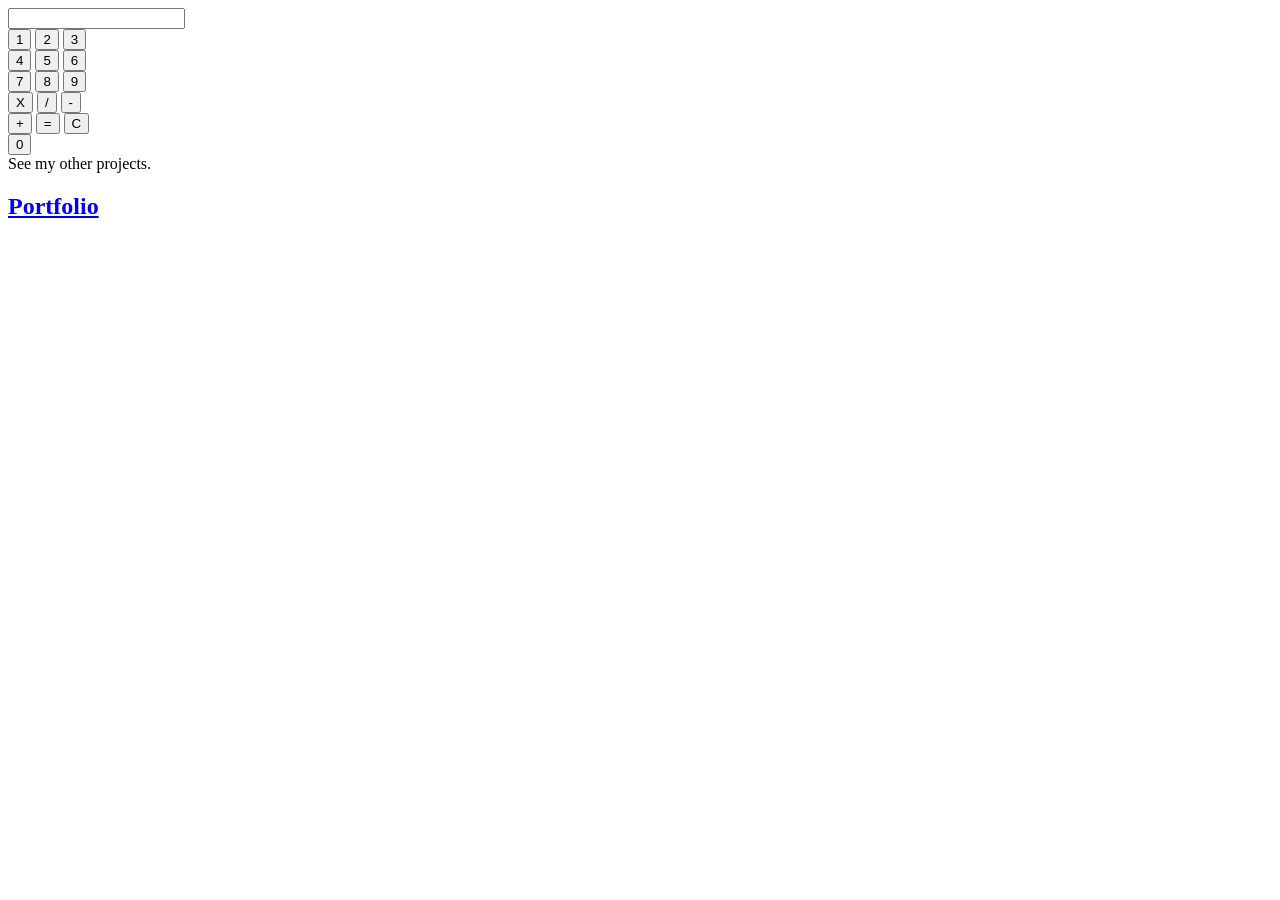
==== index.html @ fdf36ca2 "Add files via upload" ====
<!DOCTYPE html>
<html lang="en">
<head>
    <meta charset="UTF-8">
    <meta name="viewport" content="width=device-width, initial-scale=1.0">
    <title>Calculator</title>
    <link rel="stylesheet" href="./css/calculator.css">
</head>
<body>
    <input type="text" id="display">
    <br>
    <div class="button-container">
    <button onclick="appendToDisplay('1')">1</button>
    <button onclick="appendToDisplay('2')">2</button>
    <button onclick="appendToDisplay('3')">3</button>
    <br>
    <button onclick="appendToDisplay('4')">4</button>
    <button onclick="appendToDisplay('5')">5</button>
    <button onclick="appendToDisplay('6')">6</button>
    <br>
    <button onclick="appendToDisplay('7')">7</button>
    <button onclick="appendToDisplay('8')">8</button>
    <button onclick="appendToDisplay('9')">9</button>
    <br>
    <button onclick="appendToDisplay('X')">X</button>
    <button onclick="appendToDisplay('/')">/</button>
    <button onclick="appendToDisplay('-')">-</button>
    <br>
    <button onclick="appendToDisplay('+')">+</button>
    <button onclick="calculate()">=</button>
    <button onclick="clearDisplay()">C</button>
    <br>
    <button onclick="appendToDisplay('0')">0</button>
    </div>

    <script src="./javascript/calculator.js" defer> </script>

    <div class="portfolio-link">
        
    <footer>See my other projects.</footer>
        <h2><a href="./projects.html" target= "_blank">Portfolio</h2></a>
    </div>
    
</body>
</html>
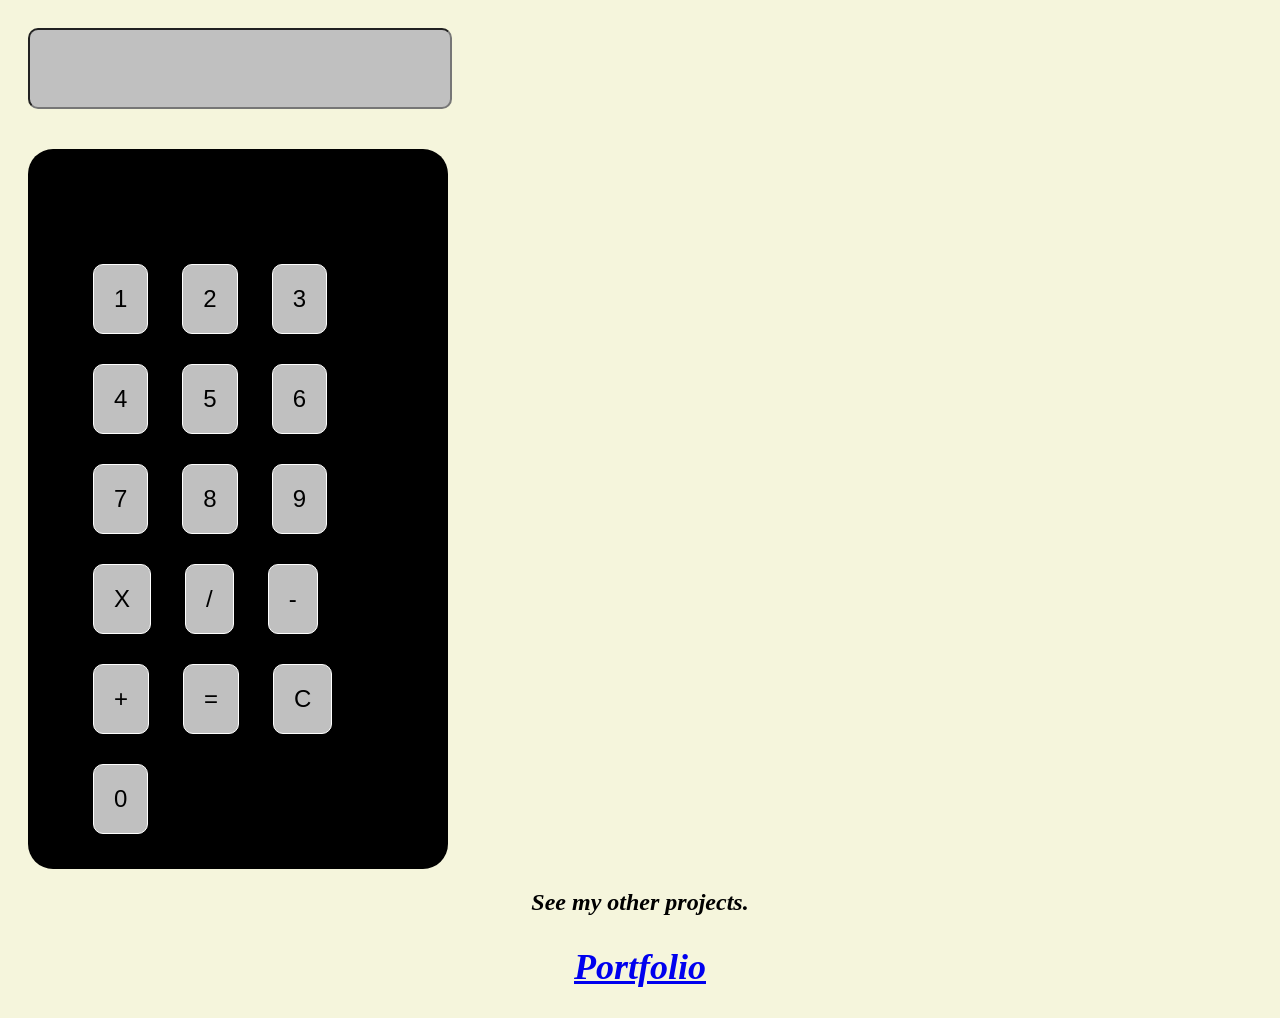
==== commit 468622f8: "Fix HTML structure and update stylesheet path" ====
--- a/index.html
+++ b/index.html
@@ -4,7 +4,7 @@
     <meta charset="UTF-8">
     <meta name="viewport" content="width=device-width, initial-scale=1.0">
     <title>Calculator</title>
-    <link rel="stylesheet" href="./css/calculator.css">
+    <link rel="stylesheet" href="./calculator.css">
 </head>
 <body>
     <input type="text" id="display">
@@ -33,7 +33,7 @@
     <button onclick="appendToDisplay('0')">0</button>
     </div>
 
-    <script src="./javascript/calculator.js" defer> </script>
+    <script src="./calculator.js" defer> </script>
 
     <div class="portfolio-link">
         
@@ -42,4 +42,5 @@
     </div>
     
 </body>
-</html>+
+</html>
--- a/calculator.css
+++ b/calculator.css
@@ -0,0 +1,50 @@
+body{
+    background-color: beige;
+}
+
+.button-container{
+    align-items: center;
+    width: 320px;
+    height: 520px;
+    margin: 20px;
+    border-radius: 25px;
+    padding: 100px 50px;
+    background-color: black;
+}
+button {
+    color: black;
+    align-content: center;
+    background-color: silver;
+    padding: 20px;
+    border: 1px solid white;
+    border-radius: 10px;
+    margin: 15px;
+    font-size: 24px;
+    font-style: bold;
+}
+
+
+button:hover{
+    cursor: pointer;
+    background-color: darkgoldenrod;
+}
+
+#display {
+    background-color: silver;
+    font-size: 24px;
+    font-style: bold;
+    font-family: 'Calibri';
+    width: 320px;
+    padding: 25px 50px;
+    border-radius: 10px;
+    margin: 20px;
+}
+
+.portfolio-link {
+    margin-top: 10px;
+    font-size: 24px;
+    color:black;
+    font-weight: bold;
+    font-style: italic;
+    text-align: center;
+}
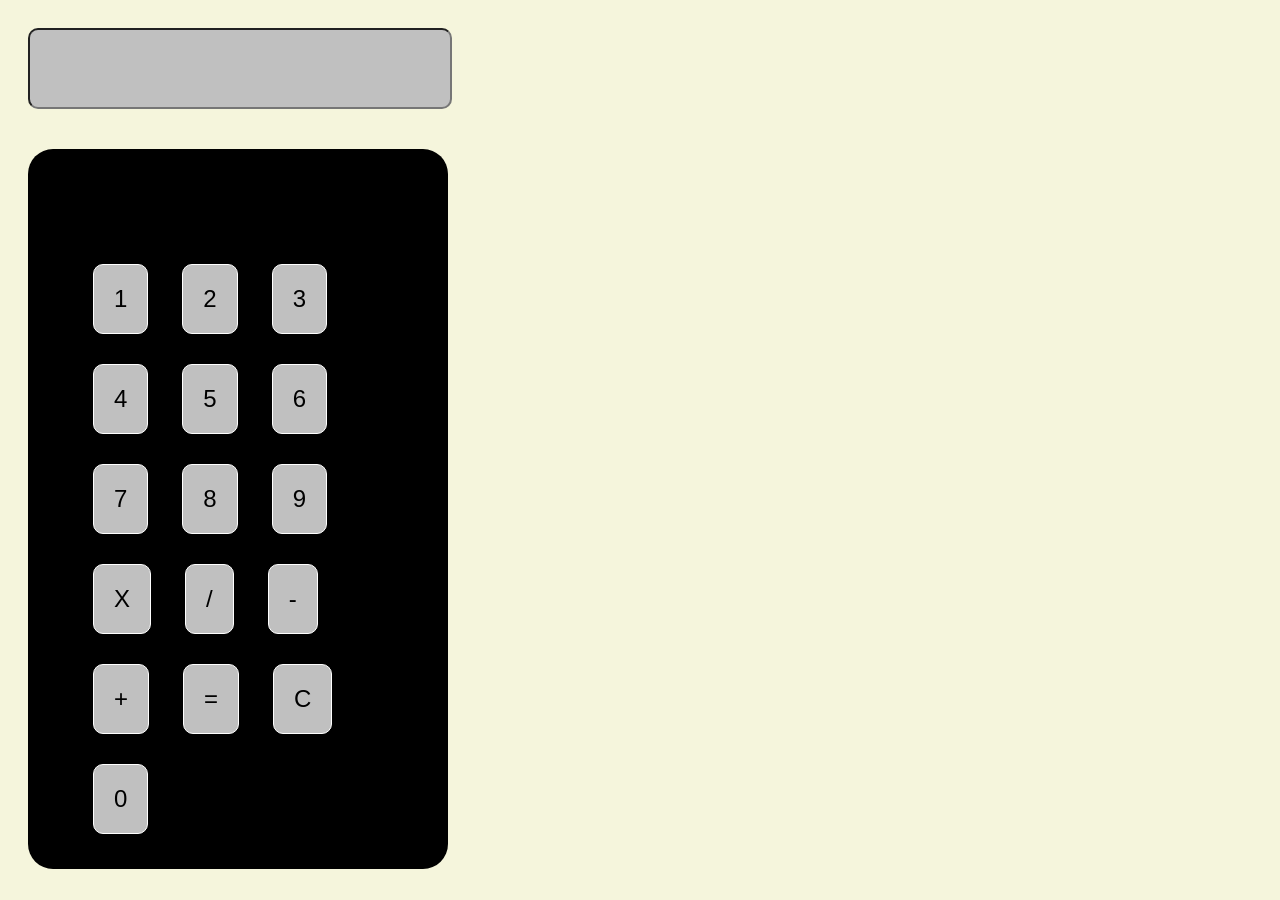
==== commit 6e7ef8af: "Remove footer and portfolio link from index.html" ====
--- a/index.html
+++ b/index.html
@@ -34,13 +34,8 @@
     </div>
 
     <script src="./calculator.js" defer> </script>
-
-    <div class="portfolio-link">
-        
-    <footer>See my other projects.</footer>
-        <h2><a href="./projects.html" target= "_blank">Portfolio</h2></a>
-    </div>
     
 </body>
 
 </html>
+
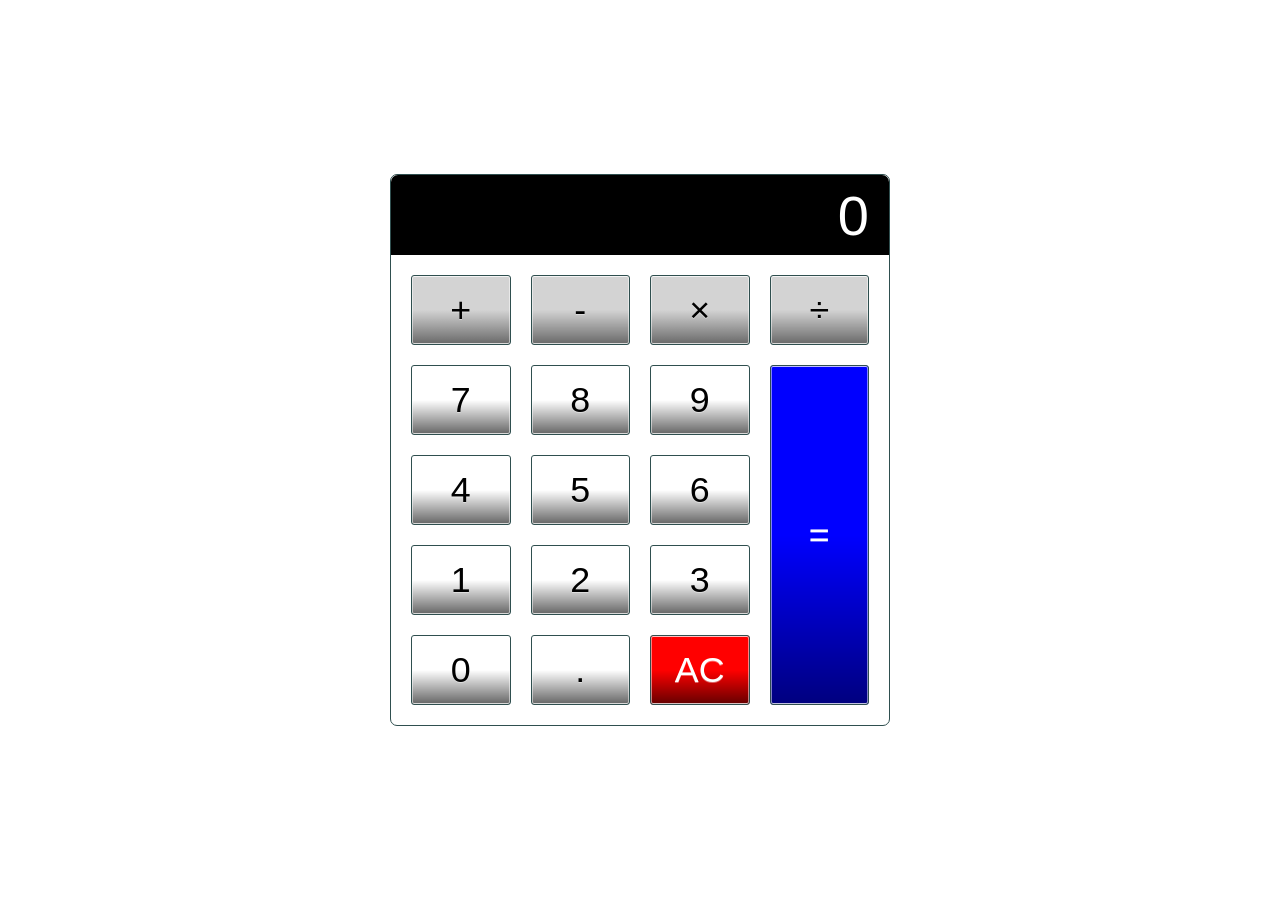
==== commit d3ff5a1e: "Made a Calculator!" ====
--- a/index.html
+++ b/index.html
@@ -1,41 +1,48 @@
-<!DOCTYPE html>
-<html lang="en">
-<head>
-    <meta charset="UTF-8">
-    <meta name="viewport" content="width=device-width, initial-scale=1.0">
-    <title>Calculator</title>
-    <link rel="stylesheet" href="./calculator.css">
-</head>
-<body>
-    <input type="text" id="display">
-    <br>
-    <div class="button-container">
-    <button onclick="appendToDisplay('1')">1</button>
-    <button onclick="appendToDisplay('2')">2</button>
-    <button onclick="appendToDisplay('3')">3</button>
-    <br>
-    <button onclick="appendToDisplay('4')">4</button>
-    <button onclick="appendToDisplay('5')">5</button>
-    <button onclick="appendToDisplay('6')">6</button>
-    <br>
-    <button onclick="appendToDisplay('7')">7</button>
-    <button onclick="appendToDisplay('8')">8</button>
-    <button onclick="appendToDisplay('9')">9</button>
-    <br>
-    <button onclick="appendToDisplay('X')">X</button>
-    <button onclick="appendToDisplay('/')">/</button>
-    <button onclick="appendToDisplay('-')">-</button>
-    <br>
-    <button onclick="appendToDisplay('+')">+</button>
-    <button onclick="calculate()">=</button>
-    <button onclick="clearDisplay()">C</button>
-    <br>
-    <button onclick="appendToDisplay('0')">0</button>
-    </div>
-
-    <script src="./calculator.js" defer> </script>
-    
-</body>
-
-</html>
-
+<!DOCTYPE html>
+<html lang="en">
+<head>
+    <meta charset="UTF-8">
+    <meta name="viewport" content="width=device-width, initial-scale=1.0">
+    <title>Calculator</title>
+    <!--Link CSS File-->
+    <link rel="stylesheet" href="./css/calculator.css">   
+    <!--Link JavaScript File-->
+    <script src="./js/calculator.js" defer></script>
+</head>
+
+
+<body>
+    <!--This is the main div container that will display the calculator-->
+    <div class="calculator">
+        <!--This input displays the result of the calculation-->
+        <input type="text" class="calculator-screen" value="0" disabled>
+        <!--This section displays all buttons that a user can press to make a calculation-->
+        <div class="calculator-keys">
+            <button type="button" class="operator" value="+">+</button>
+            <button type="button" class="operator" value="-">-</button>
+            <button type="button" class="operator" value="*">&times;</button>
+            <button type="button" class="operator" value="/">&divide;</button>
+
+            <button type="button" value="7">7</button>
+            <button type="button" value="8">8</button>
+            <button type="button" value="9">9</button>
+            
+            <button type="button" value="4">4</button>
+            <button type="button" value="5">5</button>
+            <button type="button" value="6">6</button>
+            
+            <button type="button" value="1">1</button>
+            <button type="button" value="2">2</button>
+            <button type="button" value="3">3</button>
+
+            <button type="button" value="0">0</button>
+            <button type="button" class="decimal function" value=".">.</button>
+            <button type="button" class="all-clear function" value="all-clear">AC</button>
+
+            <button type="button" class="equal-sign operator" value="=">=</button>
+
+        </div>
+    </div>    
+</body>
+
+</html>
--- a/css/calculator.css
+++ b/css/calculator.css
@@ -0,0 +1,84 @@
+html {
+    font-size: 70%;
+    box-sizing: border-box;
+}
+
+*, *::before, *::after {
+    margin: 0;
+    padding: 0;
+    box-sizing: inherit;
+}
+
+.calculator {
+    border: 1.2px solid darkslategray;
+    border-radius: 7px;
+    position: absolute;
+    top: 50%;
+    left: 50%;
+    transform: translate(-50%, -50%);
+    width: 500px;
+}
+
+
+.calculator-screen {
+    width: 100%;
+    font-size: 5rem;
+    height: 80px;
+    border: none;
+    background-color: black;
+    color: white;
+    text-align: right;
+    padding-right: 20px;
+    padding-left: 20px;
+    border-radius: 7px 7px 0px 0px;
+}
+
+button {
+    height: 70px;
+    border-radius: 3px;
+    border: 1px solid darkslategray;
+    background-color: transparent;
+    font-size: 3.2rem;
+    color: black;
+    background-image: linear-gradient(to bottom, transparent, transparent 50%, rgba(0, 0, 0, 0.6));
+    text-shadow: 0 1px rgba(255, 255, 255, .4);
+    box-shadow: inset 0 0 0 1px rgba(255, 255, 255, .5),
+    inset 0 1px 0 0 rgba(255, 255, 255, .5),
+    inset 0 -1px 0 0 rgba(255, 255, 255, .5),
+    0 1px 0 0 rgba(255, 255, 255, .5);
+}
+
+button:hover {
+    background-color: #e1e1e1;
+}
+
+.operator {
+    color: black;
+    background-image: linear-gradient(to bottom, transparent, transparent 50%, rgba(0, 0, 0, 0.5));
+    background-color: lightgray;
+}
+
+.all-clear {
+    background-color: red;
+    border-color: darkslategray;
+    color: #ffffff;
+}
+
+.equal-sign {
+    background-color: blue;
+    border-color: darkslategray;
+    color: #fff;
+    height: 100%;
+    grid-area: 2/4/6/5;
+}
+
+.equal-sign:hover {
+    background-color: darkblue;
+}
+
+.calculator-keys {
+    display: grid;
+    grid-template-columns: repeat(4, 1fr);
+    grid-gap: 20px;
+    padding: 20px;
+}
